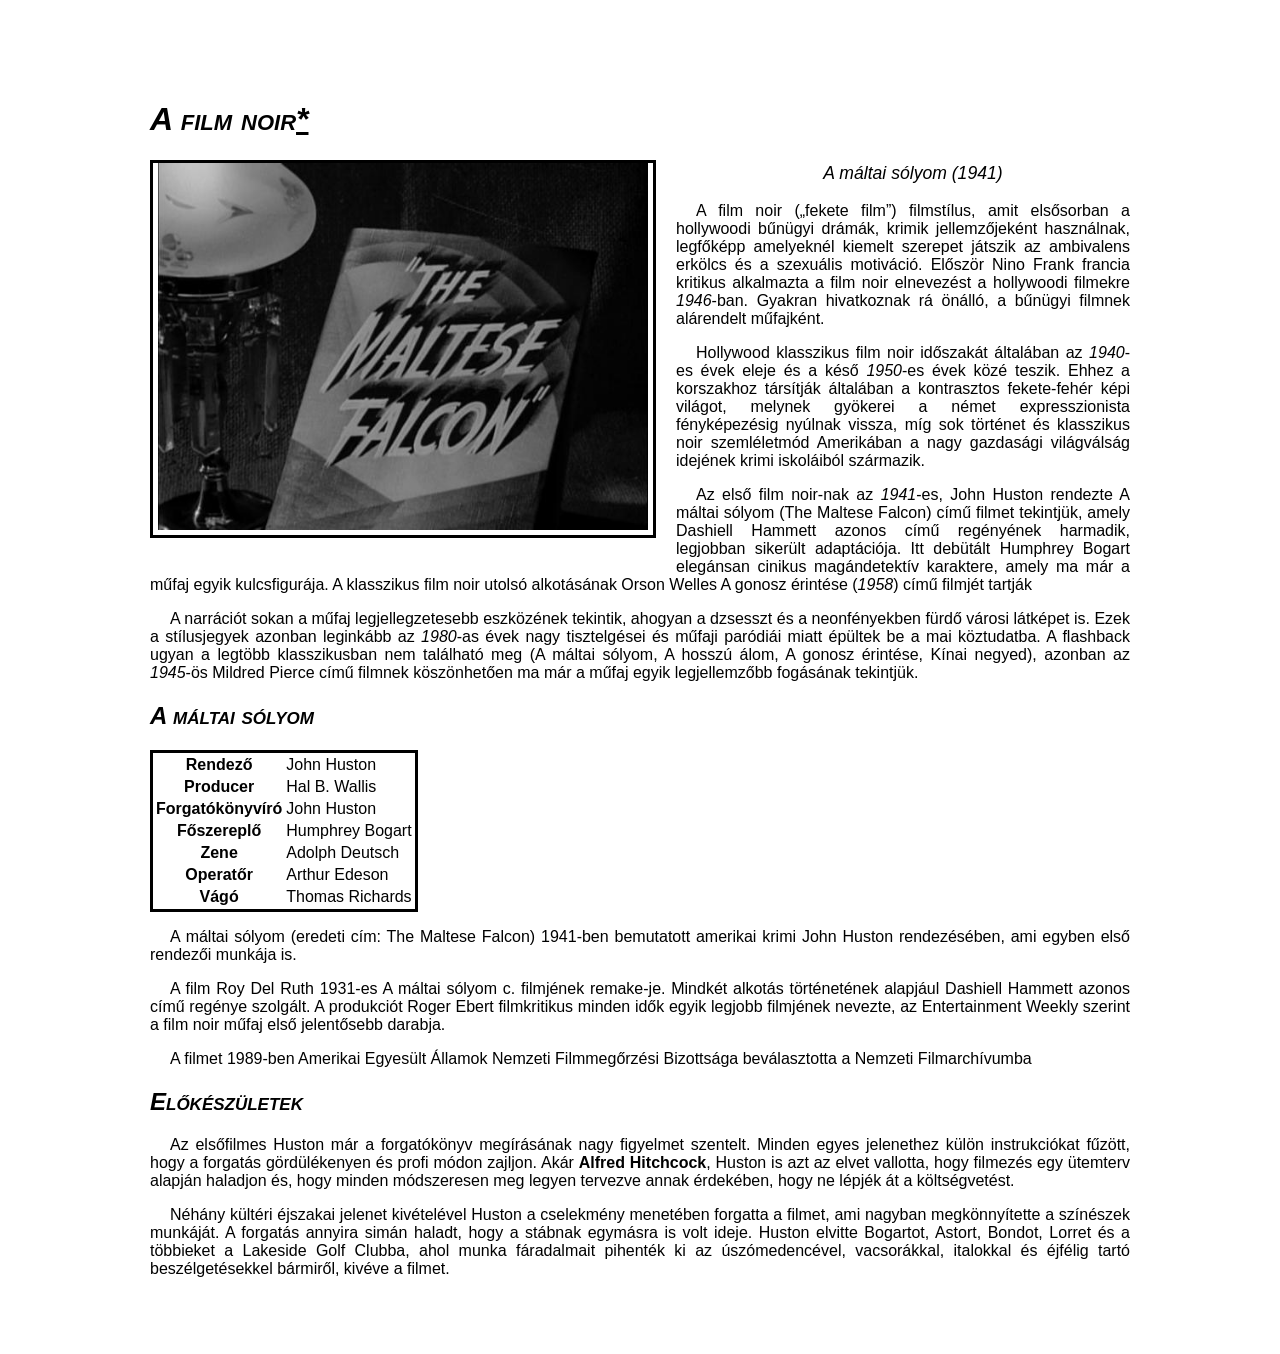
==== htdocs/3. feladat/index.html @ 9847882b "asd" ====
<!DOCTYPE html>
<html>

<head>
  <link rel="stylesheet" href="styles.css">
  <meta charset="utf-8">
  <title>Film noir</title>
</head>

<body>

  <div id="content">
    <h1> A film noir<a href="https://hu.wikipedia.org/wiki/Film_noir" target="_blank">*</a> </h1>
    <div>
      <img src="maltai_solyom.jpg" alt="A máltai sólyom" title="A máltai sólyom" class="frame">
      <p class="imgtitle">A máltai sólyom (1941)</p>
    </div>
    <p>
      A film noir („fekete film”) filmstílus, amit elsősorban a hollywoodi bűnügyi drámák, krimik jellemzőjeként használnak, legfőképp
      amelyeknél kiemelt szerepet játszik az ambivalens erkölcs és a szexuális motiváció. Először Nino Frank francia kritikus
      alkalmazta a film noir elnevezést a hollywoodi filmekre <i>1946</i>-ban. Gyakran hivatkoznak rá önálló, a bűnügyi
      filmnek alárendelt műfajként.
    </p>
    <p>
      Hollywood klasszikus film noir időszakát általában az <i>1940</i>-es évek eleje és a késő <i>1950</i>-es évek közé
      teszik. Ehhez a korszakhoz társítják általában a kontrasztos fekete-fehér képi világot, melynek gyökerei a német expresszionista
      fényképezésig nyúlnak vissza, míg sok történet és klasszikus noir szemléletmód Amerikában a nagy gazdasági világválság
      idejének krimi iskoláiból származik.

    </p>
    <p>
      Az első film noir-nak az <i>1941</i>-es, John Huston rendezte A máltai sólyom (The Maltese Falcon) című filmet tekintjük,
      amely Dashiell Hammett azonos című regényének harmadik, legjobban sikerült adaptációja. Itt debütált Humphrey Bogart
      elegánsan cinikus magándetektív karaktere, amely ma már a műfaj egyik kulcsfigurája. A klasszikus film noir utolsó
      alkotásának Orson Welles A gonosz érintése (<i>1958</i>) című filmjét tartják
    </p>
    <p>
      A narrációt sokan a műfaj legjellegzetesebb eszközének tekintik, ahogyan a dzsesszt és a neonfényekben fürdő városi látképet
      is. Ezek a stílusjegyek azonban leginkább az <i>1980</i>-as évek nagy tisztelgései és műfaji paródiái miatt épültek
      be a mai köztudatba. A flashback ugyan a legtöbb klasszikusban nem található meg (A máltai sólyom, A hosszú álom, A
      gonosz érintése, Kínai negyed), azonban az <i>1945</i>-ös Mildred Pierce című filmnek köszönhetően ma már a műfaj egyik
      legjellemzőbb fogásának tekintjük.
    </p>


    <h2>A máltai sólyom</h2>
    <table>
      <tr>
        <th>Rendező</th>
        <td>John Huston</td>
      </tr>
      <tr>
        <th>Producer</th>
        <td>Hal B. Wallis</td>
      </tr>
      <tr>
        <th>Forgatókönyvíró</th>
        <td>John Huston</td>
      </tr>
      <tr>
        <th>Főszereplő</th>
        <td>Humphrey Bogart</td>
      </tr>
      <tr>
        <th>Zene</th>
        <td>Adolph Deutsch</td>
      </tr>
      <tr>
        <th>Operatőr</th>
        <td>Arthur Edeson</td>
      </tr>
      <tr>
        <th>Vágó</th>
        <td>Thomas Richards</td>
      </tr>
    </table>
    <p>
      A máltai sólyom (eredeti cím: The Maltese Falcon) 1941-ben bemutatott amerikai krimi John Huston rendezésében, ami egyben
      első rendezői munkája is.
    </p>
    <p>
      A film Roy Del Ruth 1931-es A máltai sólyom c. filmjének remake-je. Mindkét alkotás történetének alapjául Dashiell Hammett
      azonos című regénye szolgált. A produkciót Roger Ebert filmkritikus minden idők egyik legjobb filmjének nevezte, az
      Entertainment Weekly szerint a film noir műfaj első jelentősebb darabja.
    </p>
    <p>
      A filmet 1989-ben Amerikai Egyesült Államok Nemzeti Filmmegőrzési Bizottsága beválasztotta a Nemzeti Filmarchívumba
    </p>


    <h2>Előkészületek</h2>

    <p>
      Az elsőfilmes Huston már a forgatókönyv megírásának nagy figyelmet szentelt. Minden egyes jelenethez külön instrukciókat
      fűzött, hogy a forgatás gördülékenyen és profi módon zajljon. Akár <b> Alfred Hitchcock</b>, Huston is azt az
      elvet vallotta, hogy filmezés egy ütemterv alapján haladjon és, hogy minden módszeresen meg legyen tervezve annak érdekében,
      hogy ne lépjék át a költségvetést.
    </p>
    <p>
      Néhány kültéri éjszakai jelenet kivételével Huston a cselekmény menetében forgatta a filmet, ami nagyban megkönnyítette a
      színészek munkáját. A forgatás annyira simán haladt, hogy a stábnak egymásra is volt ideje. Huston elvitte Bogartot,
      Astort, Bondot, Lorret és a többieket a Lakeside Golf Clubba, ahol munka fáradalmait pihenték ki az úszómedencével,
      vacsorákkal, italokkal és éjfélig tartó beszélgetésekkel bármiről, kivéve a filmet.
    </p>


  </div>
</body>

</html>
---- htdocs/3. feladat/styles.css ----
body {
  font-family: sans-serif;
  background-repeat: no-repeat;
  background-position-x: center;
  background-position-y: center;
  background-attachment: fixed;
}

#content {
  background-color: rgba(255, 255, 255, 0.9);
  margin-left: auto;
  margin-right: auto;
  margin-top: 40px;
  margin-bottom: 20px;
  padding: 40px;
  width: 980px;
}

.frame {
  width: 490px;
  float: left;
  padding: 0px 5px 5px;
  overflow: hidden;
  margin-right: 20px;
  margin-bottom: 20px;
  background-color: rgba(255, 255, 255, 0.9);
}

.frame img {
  width: 500px;
  position: relative;
  left: -5px;
  border-bottom: 2px solid black;
}

h1,
h2 {
  font-variant: small-caps;
  font-style: italic;
}

p.imgtitle {
  font-size: 1.1em;
  margin: 0;
  font-style: italic;
  text-align:  center;
  line-height: 150%;
}

table,
.frame {
  border: 3px solid black;
}

a:link,
a:visited {
  color: black;
}

p{
  text-align: justify;
  text-indent: 20px;
}
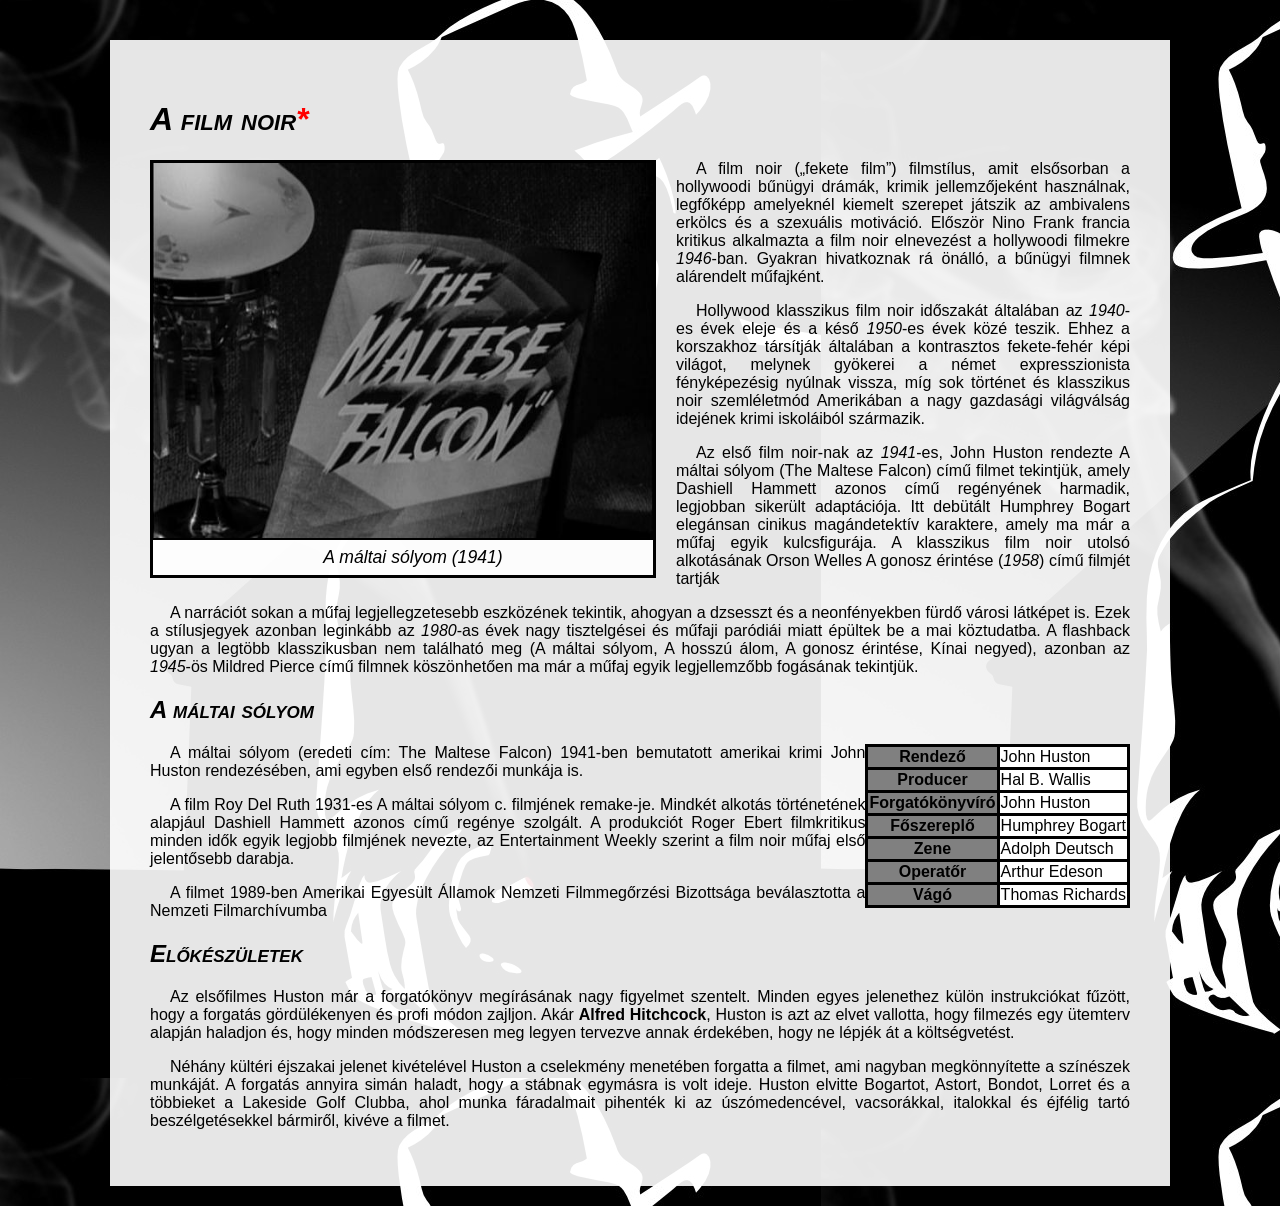
==== commit 7b43a864: "asd" ====
--- a/htdocs/3. feladat/index.html
+++ b/htdocs/3. feladat/index.html
@@ -11,8 +11,8 @@
 
   <div id="content">
     <h1> A film noir<a href="https://hu.wikipedia.org/wiki/Film_noir" target="_blank">*</a> </h1>
-    <div>
-      <img src="maltai_solyom.jpg" alt="A máltai sólyom" title="A máltai sólyom" class="frame">
+    <div class="frame">
+      <img src="maltai_solyom.jpg" alt="A máltai sólyom" title="A máltai sólyom">
       <p class="imgtitle">A máltai sólyom (1941)</p>
     </div>
     <p>
--- a/htdocs/3. feladat/styles.css
+++ b/htdocs/3. feladat/styles.css
@@ -5,7 +5,9 @@
   background-position-y: center;
   background-attachment: fixed;
 }
-
+html{
+  background-image: url('back.jpg')
+}
 #content {
   background-color: rgba(255, 255, 255, 0.9);
   margin-left: auto;
@@ -47,9 +49,15 @@
   line-height: 150%;
 }
 
-table,
+table,th,td,
 .frame {
   border: 3px solid black;
+  background-color: rgba(255, 255, 255, 0.9);
+  border-collapse: collapse;
+}
+
+table{
+  float: right;
 }
 
 a:link,
@@ -60,4 +68,12 @@
 p{
   text-align: justify;
   text-indent: 20px;
+}
+
+th{
+  background-color: gray;
+}
+a:hover, a:link{
+  color: red;
+  text-decoration: none;
 }
